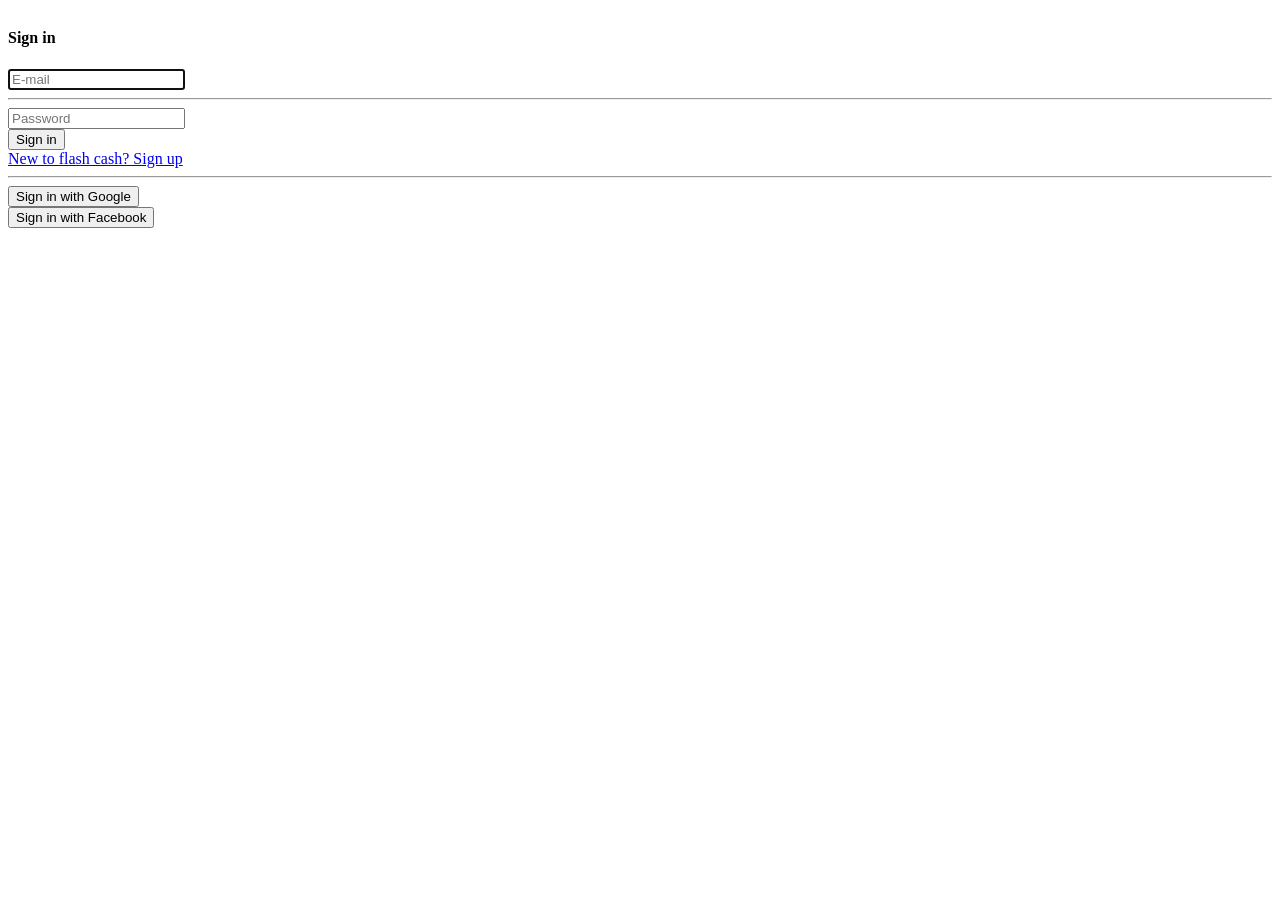
==== src/main/resources/templates/signin.html @ c0169dff "feat FlashCashApp:first commit involving the creation of a repo adding config, controller, model, re" ====
</html>
<html xmlns:th="http://www.thymeleaf.org">

<head>
    <meta charset="utf-8">
    <meta name="viewport" content="width=device-width, initial-scale=1">
    <meta name="description" content="">
    <meta name="author" content="Mark Otto, Jacob Thornton, and Bootstrap contributors">
    <meta name="generator" content="Hugo 0.82.0">
    <title>Register form</title>
    <link href="bootstrap.min.css" rel="stylesheet">
    <link href="index.css" rel="stylesheet">
</head>

<body class="signup-form">
<div class="container">
    <div class="row">
        <div class="col-lg-9 col-xl-5 mx-auto">
            <div class="card flex-row my-5 border-0 shadow rounded-3 overflow-hidden">

                <div class="card-body p-4 p-sm-5">
                    <div class="logo-card">
                        <img class="logo" th:src="@{/images/logo.png}" alt="" />
                    </div>
                    <h4 class="card-title text-center mb-5 fw-light fs-5">Sign in</h4>

                    <form th:action="@{/signin}" method="post" class="form-signin">

                        <div class="form-floating mb-3">
                            <input type="email" name="email" class="form-control" placeholder="E-mail" required autofocus/>
                        </div>

                        <hr>

                        <div class="form-floating mb-3">
                            <input type="password" name="password" class="form-control" placeholder="Password" required/>
                        </div>

                        <div class="d-grid mb-2">
                            <button class="btn btn-lg btn-primary btn-login fw-bold text-uppercase" type="submit">
                                Sign in
                            </button>
                        </div>

                        <a class="d-block text-center mt-2 small" href="/flashcash/signup">New to flash cash? Sign up</a>

                        <hr class="my-4">

                        <div class="d-grid mb-2">
                            <button class="btn btn-lg btn-google btn-login fw-bold text-uppercase" type="submit">
                                <i class="fab fa-google me-2"></i> Sign in with Google
                            </button>
                        </div>

                        <div class="d-grid">
                            <button class="btn btn-lg btn-facebook btn-login fw-bold text-uppercase" type="submit">
                                <i class="fab fa-facebook-f me-2"></i> Sign in with Facebook
                            </button>
                        </div>

                    </form>
                </div>
            </div>
        </div>
    </div>
</div>
</body>
</html>
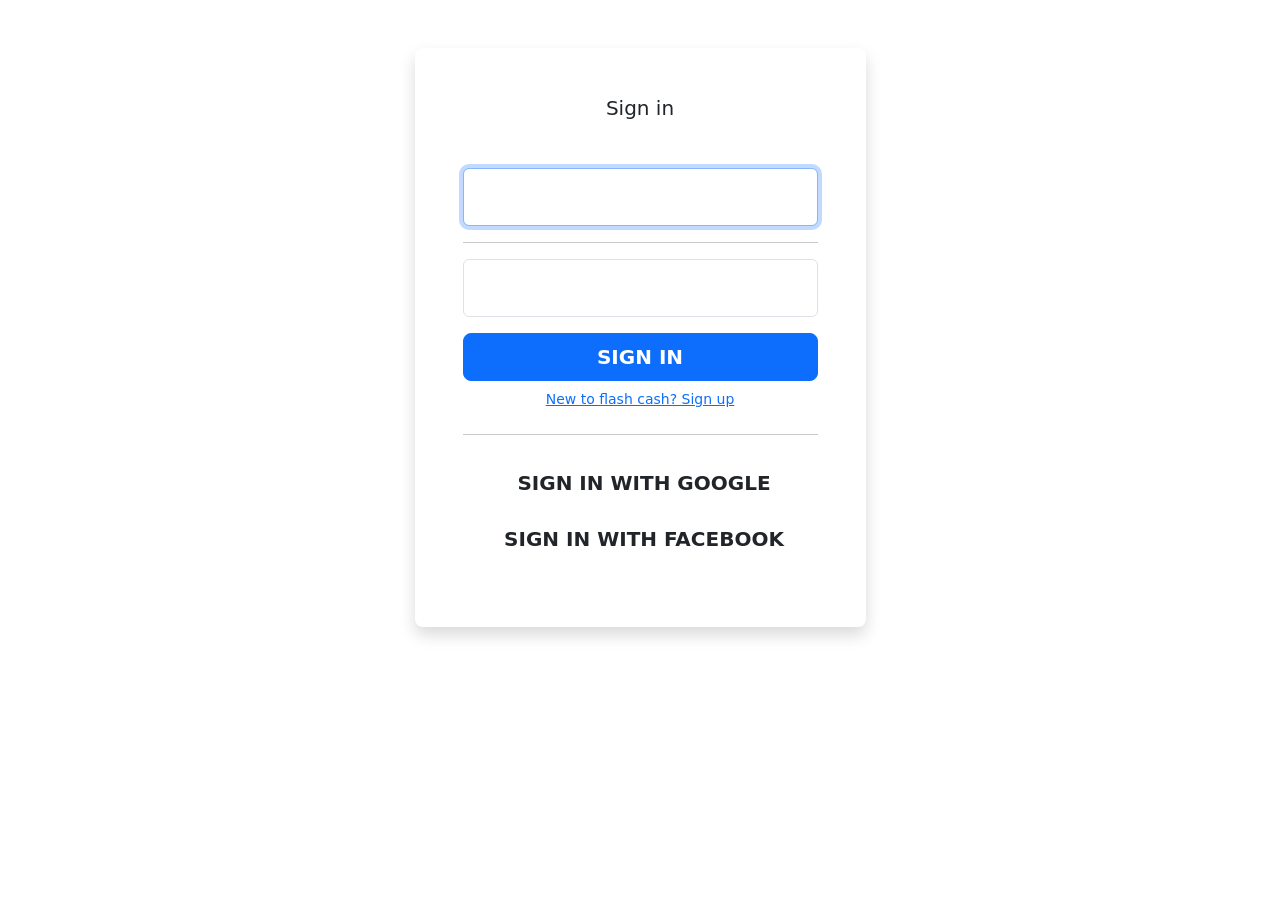
==== commit c3952cf5: "feat index adding css style and script to signin form" ====
--- a/src/main/resources/templates/signin.html
+++ b/src/main/resources/templates/signin.html
@@ -8,8 +8,8 @@
     <meta name="author" content="Mark Otto, Jacob Thornton, and Bootstrap contributors">
     <meta name="generator" content="Hugo 0.82.0">
     <title>Register form</title>
-    <link href="bootstrap.min.css" rel="stylesheet">
-    <link href="index.css" rel="stylesheet">
+    <link th:href="@{/css/index.css}" rel="stylesheet">
+    <link href="https://cdn.jsdelivr.net/npm/bootstrap@5.3.0/dist/css/bootstrap.min.css" rel="stylesheet">
 </head>
 
 <body class="signup-form">
@@ -64,5 +64,17 @@
         </div>
     </div>
 </div>
+
+<script>
+    // Dynamisme client
+    document.querySelector('.form-signin').addEventListener('submit', function(e) {
+        const email = document.querySelector('input[type="email"]').value;
+        if (!email.includes('@')) {
+            alert('Veuillez saisir un email valide');
+            e.preventDefault(); // Empêche l'envoi si l'email est faux
+        }
+    });
+</script>
+
 </body>
 </html>
